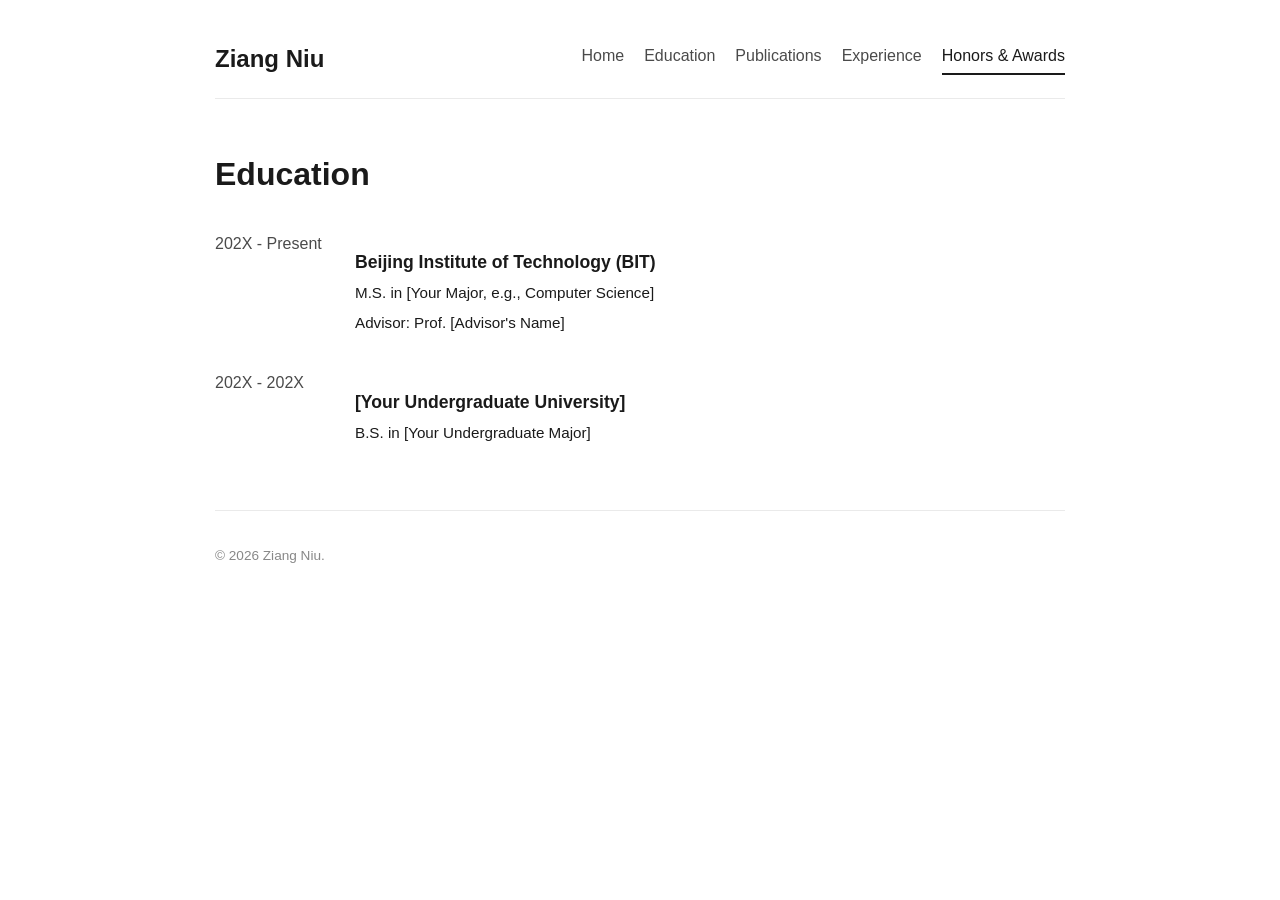
==== education.html @ cf8283a6 "first commit" ====
<!DOCTYPE html>
<html lang="en">
<head>
    <meta charset="UTF-8">
    <meta name="viewport" content="width=device-width, initial-scale=1.0">
    <title>Ziang Niu - Education</title>
    <link rel="stylesheet" href="style.css">
</head>
<body>

    <nav>
        <div class="nav-brand"><a href="index.html">Ziang Niu</a></div>
        <div class="nav-links">
            <a href="index.html">Home</a>
            <a href="education.html">Education</a>
            <a href="publications.html">Publications</a>
            <a href="experience.html">Experience</a>
            <a href="honors&awards.html" class="active">Honors & Awards</a>
        </div>
    </nav>

    <section id="education">
        <h1 class="page-title">Education</h1>
        
        <div class="cv-item">
            <div class="date">202X - Present</div>
            <div class="content">
                <h3>Beijing Institute of Technology (BIT)</h3>
                <p>M.S. in [Your Major, e.g., Computer Science]</p>
                <p>Advisor: Prof. [Advisor's Name]</p>
            </div>
        </div>

        <div class="cv-item">
            <div class="date">202X - 202X</div>
            <div class="content">
                <h3>[Your Undergraduate University]</h3>
                <p>B.S. in [Your Undergraduate Major]</p>
            </div>
        </div>
    </section>

    <footer>
        <p>&copy; 2026 Ziang Niu.</p>
    </footer>

</body>
</html>
---- style.css ----
/* Base and Typography */
:root {
    --primary-color: #1a1a1a;
    --secondary-color: #4a4a4a;
    --link-color: #0056b3;
    --link-hover: #003d82;
    --bg-color: #ffffff;
    --section-border: #eaeaea;
}
body {
    font-family: "Helvetica Neue", Helvetica, Arial, sans-serif;
    line-height: 1.6;
    color: var(--primary-color);
    background-color: var(--bg-color);
    max-width: 850px;
    margin: 0 auto;
    padding: 40px 20px;
}
a {
    color: var(--link-color);
    text-decoration: none;
}
a:hover {
    text-decoration: underline;
    color: var(--link-hover);
}

/* Navigation */
nav {
    display: flex;
    justify-content: space-between;
    align-items: center;
    margin-bottom: 50px;
    padding-bottom: 20px;
    border-bottom: 1px solid var(--section-border);
}
.nav-brand a {
    font-size: 1.5rem;
    font-weight: bold;
    color: var(--primary-color);
    text-decoration: none;
}
.nav-brand a:hover {
    text-decoration: none;
}
.nav-links {
    display: flex;
    gap: 20px;
}
.nav-links a {
    font-weight: 500;
    color: var(--secondary-color);
    padding-bottom: 5px;
}
.nav-links a:hover, .nav-links a.active {
    color: var(--primary-color);
    text-decoration: none;
    border-bottom: 2px solid var(--primary-color);
}

/* Header / Profile Section (Home Page Only) */
.profile-header {
    display: flex;
    align-items: flex-start;
    margin-bottom: 50px;
    gap: 40px;
}
.profile-text {
    flex: 1;
}
.profile-text h1 {
    font-size: 2.5rem;
    margin-bottom: 5px;
    font-weight: 600;
}
.profile-text .title {
    font-size: 1.2rem;
    color: var(--secondary-color);
    margin-bottom: 15px;
}
.contact-info {
    line-height: 1.8;
    font-size: 0.95rem;
}
.profile-img {
    width: 200px;
    height: 200px;
    border-radius: 50%;
    object-fit: cover;
    box-shadow: 0 4px 10px rgba(0,0,0,0.1);
}

/* Sections */
section {
    margin-bottom: 50px;
}
.page-title {
    font-size: 2rem;
    margin-bottom: 30px;
    color: var(--primary-color);
    font-weight: 600;
}
h2 {
    font-size: 1.5rem;
    color: var(--primary-color);
    border-bottom: 2px solid var(--section-border);
    padding-bottom: 8px;
    margin-bottom: 20px;
    font-weight: 600;
}
p {
    margin-bottom: 15px;
    text-align: justify;
}
ul {
    margin-bottom: 15px;
    padding-left: 20px;
}
li {
    margin-bottom: 8px;
}

/* CV Items (Education, Experience, Publications) */
.cv-item {
    display: flex;
    margin-bottom: 30px;
}
.cv-item .date {
    min-width: 140px;
    font-weight: 500;
    color: var(--secondary-color);
}
.cv-item .content {
    flex: 1;
}
.cv-item h3 {
    font-size: 1.1rem;
    margin-bottom: 5px;
    font-weight: 600;
}
.cv-item p {
    margin: 0 0 5px 0;
    font-size: 0.95rem;
}
.cv-item .highlight {
    font-weight: bold;
}
.pub-venue {
    font-style: italic;
    color: var(--secondary-color);
}

/* Footer */
footer {
    text-align: center;
    margin-top: 60px;
    padding-top: 20px;
    border-top: 1px solid var(--section-border);
    font-size: 0.85rem;
    color: #888;
}

/* Responsive */
@media (max-width: 768px) {
    nav {
        flex-direction: column;
        gap: 15px;
    }
    .profile-header {
        flex-direction: column-reverse;
        align-items: center;
        text-align: center;
    }
    .cv-item {
        flex-direction: column;
    }
    .cv-item .date {
        margin-bottom: 5px;
    }
}
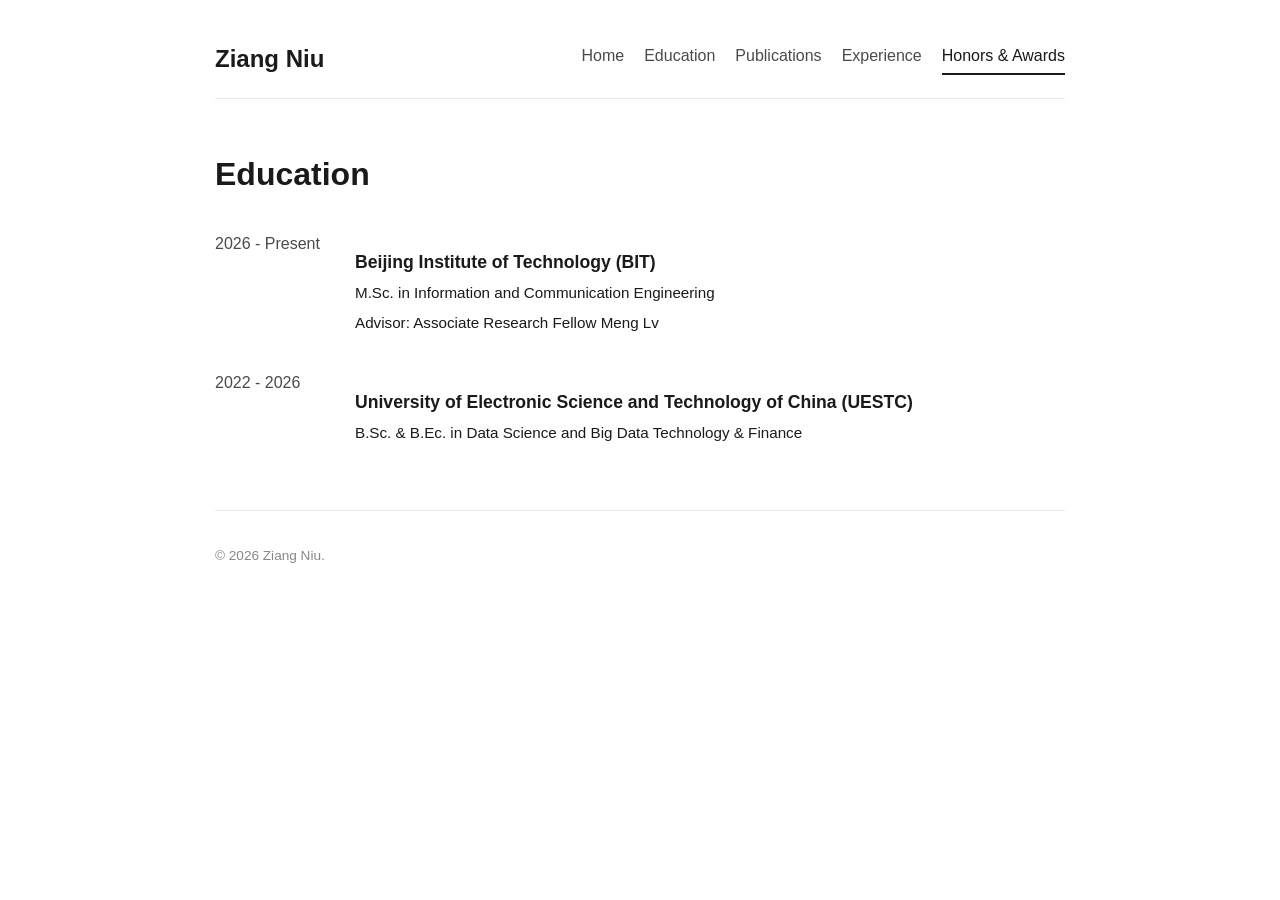
==== commit ae4d27c4: "Update education.html:education experience" ====
--- a/education.html
+++ b/education.html
@@ -23,19 +23,19 @@
         <h1 class="page-title">Education</h1>
         
         <div class="cv-item">
-            <div class="date">202X - Present</div>
+            <div class="date">2026 - Present</div>
             <div class="content">
                 <h3>Beijing Institute of Technology (BIT)</h3>
-                <p>M.S. in [Your Major, e.g., Computer Science]</p>
-                <p>Advisor: Prof. [Advisor's Name]</p>
+                <p>M.Sc. in Information and Communication Engineering</p>
+                <p>Advisor: Associate Research Fellow Meng Lv</p>
             </div>
         </div>
 
         <div class="cv-item">
-            <div class="date">202X - 202X</div>
+            <div class="date">2022 - 2026</div>
             <div class="content">
-                <h3>[Your Undergraduate University]</h3>
-                <p>B.S. in [Your Undergraduate Major]</p>
+                <h3>University of Electronic Science and Technology of China (UESTC)</h3>
+                <p>B.Sc. & B.Ec. in Data Science and Big Data Technology & Finance</p>
             </div>
         </div>
     </section>
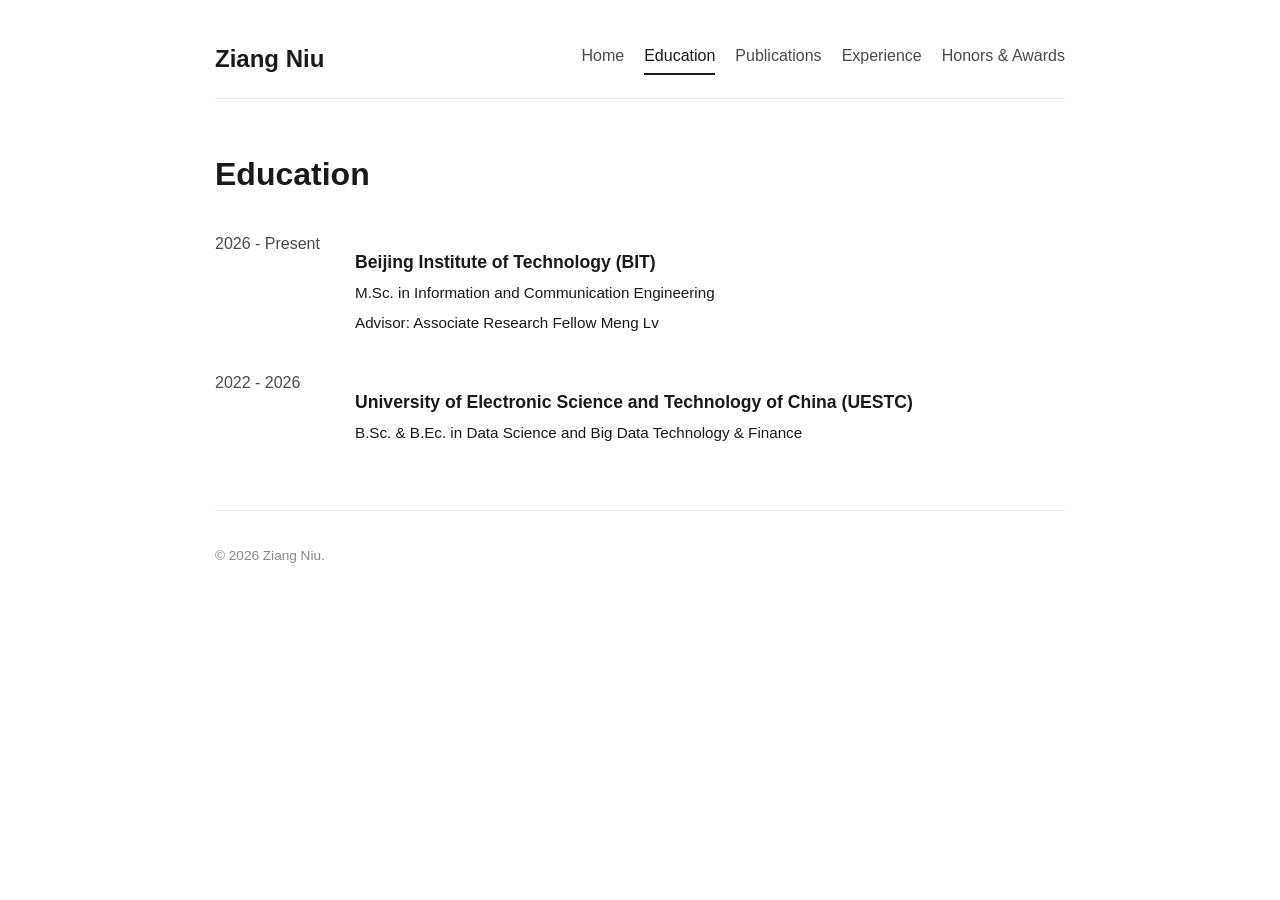
==== commit cf01e7d8: "Update New html" ====
--- a/education.html
+++ b/education.html
@@ -12,10 +12,10 @@
         <div class="nav-brand"><a href="index.html">Ziang Niu</a></div>
         <div class="nav-links">
             <a href="index.html">Home</a>
-            <a href="education.html">Education</a>
+            <a href="education.html" class="active">Education</a>
             <a href="publications.html">Publications</a>
             <a href="experience.html">Experience</a>
-            <a href="honors&awards.html" class="active">Honors & Awards</a>
+            <a href="honors&awards.html">Honors & Awards</a>
         </div>
     </nav>
 
--- a/style.css
+++ b/style.css
@@ -177,4 +177,23 @@
     .cv-item .date {
         margin-bottom: 5px;
     }
+}
+/* Resume Button Style */
+.btn-resume {
+    display: inline-block;
+    background-color: var(--primary-color);
+    color: var(--bg-color);
+    padding: 10px 20px;
+    border-radius: 5px;
+    text-decoration: none;
+    font-weight: 500;
+    margin-top: 20px;
+    margin-bottom: 30px;
+    transition: background-color 0.3s ease;
+}
+
+.btn-resume:hover {
+    background-color: var(--secondary-color);
+    color: var(--bg-color);
+    text-decoration: none;
 }
